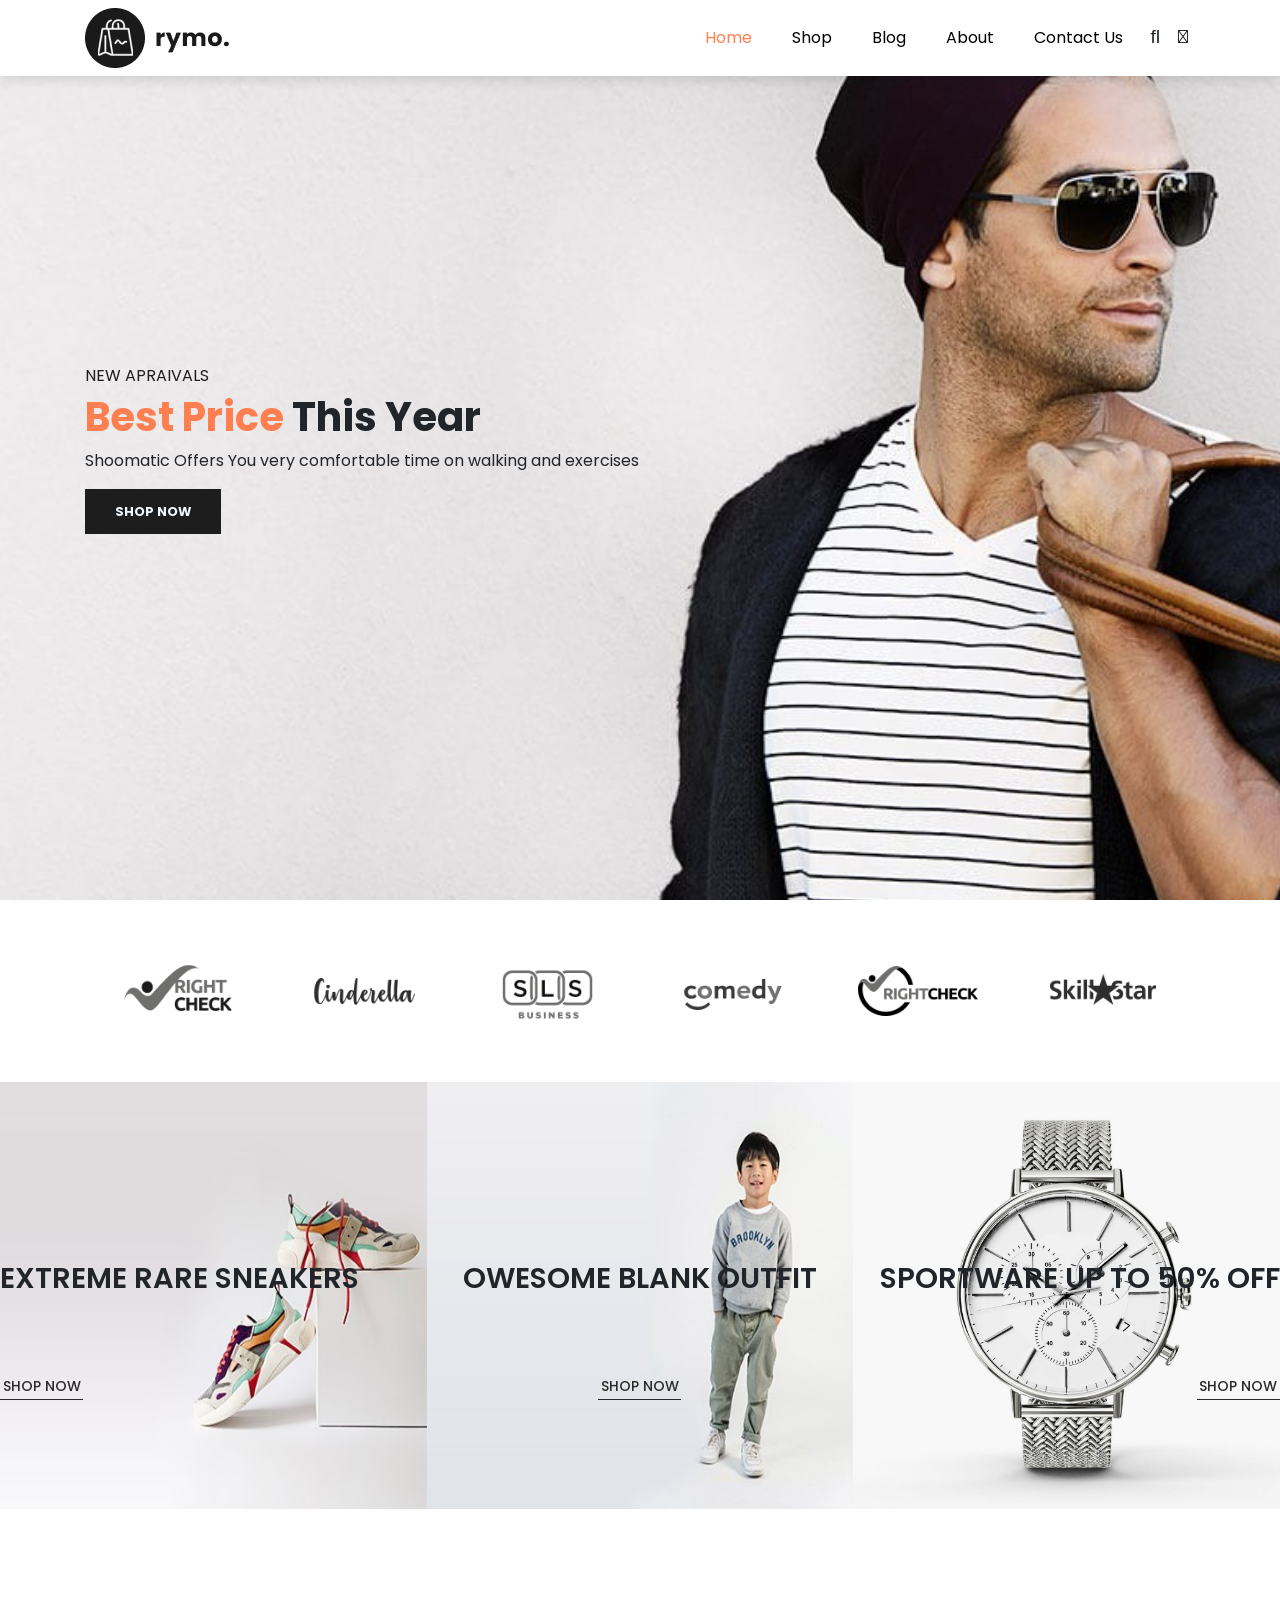
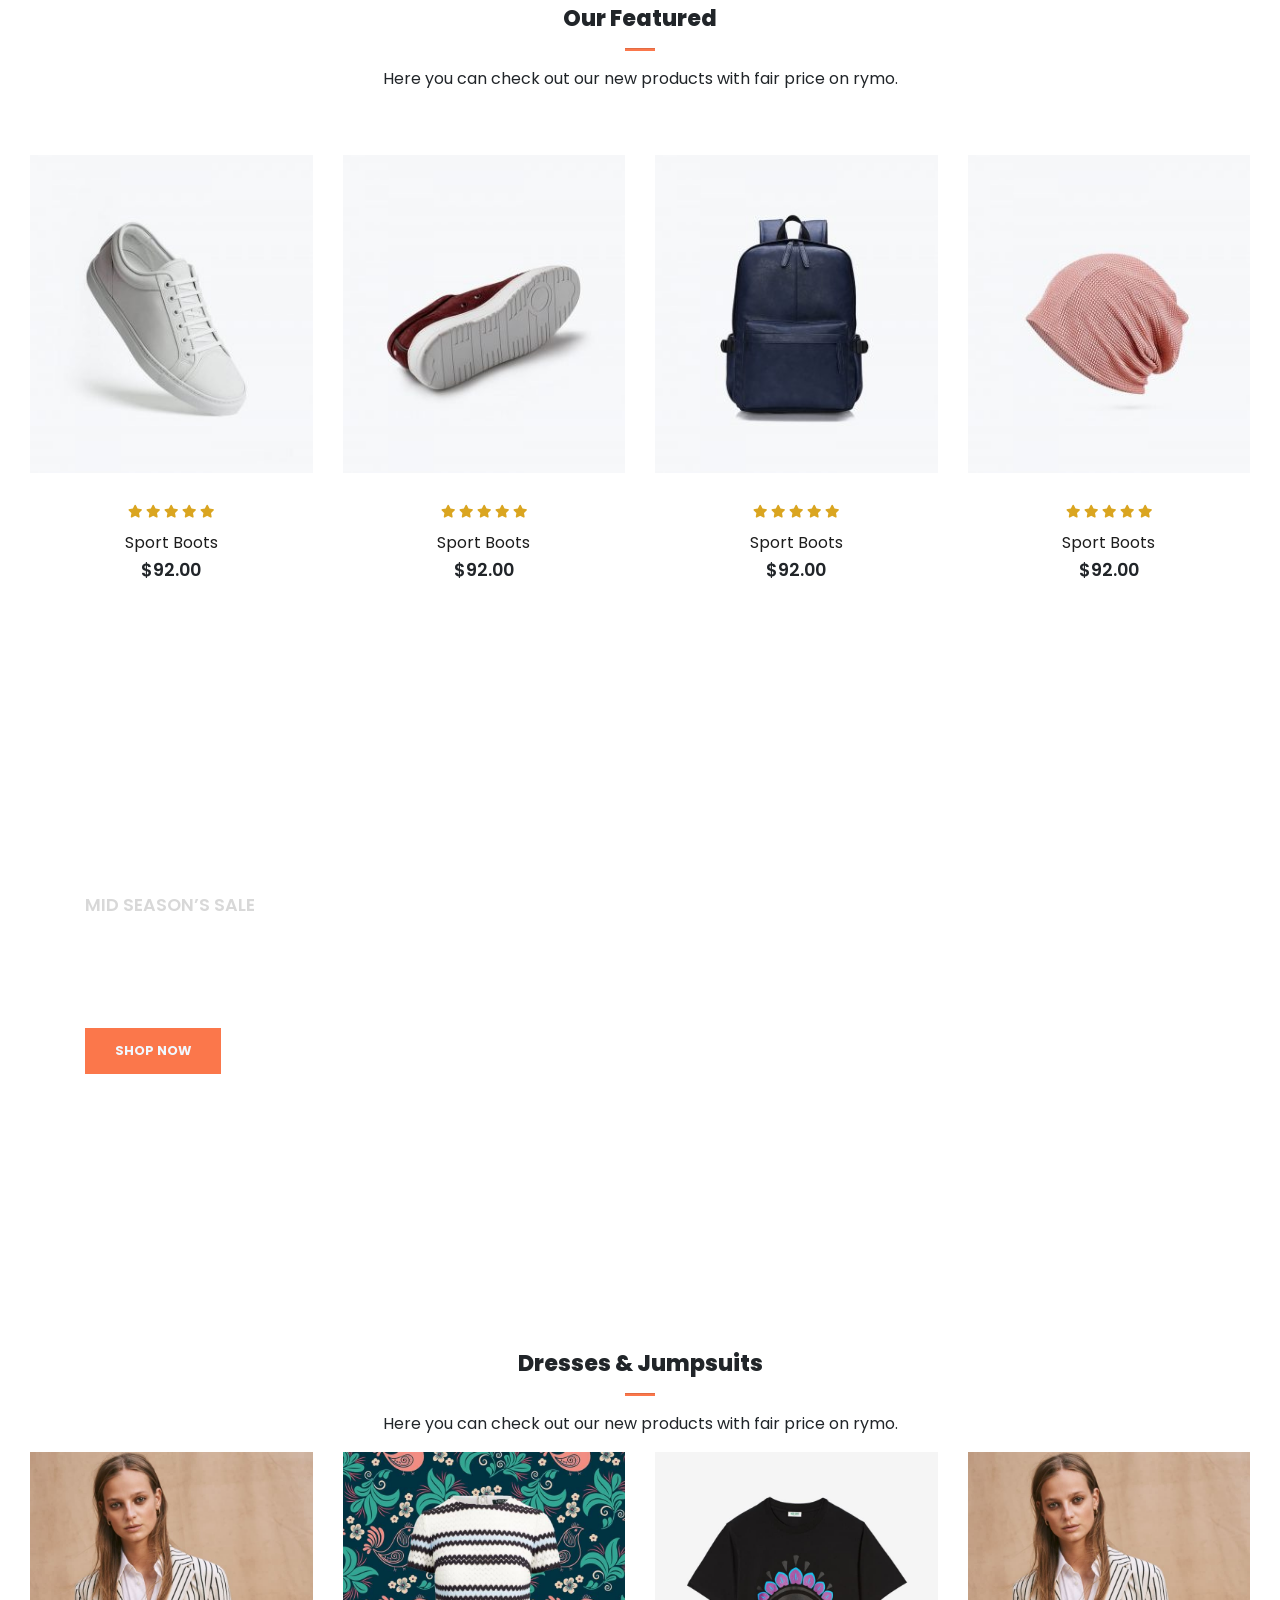
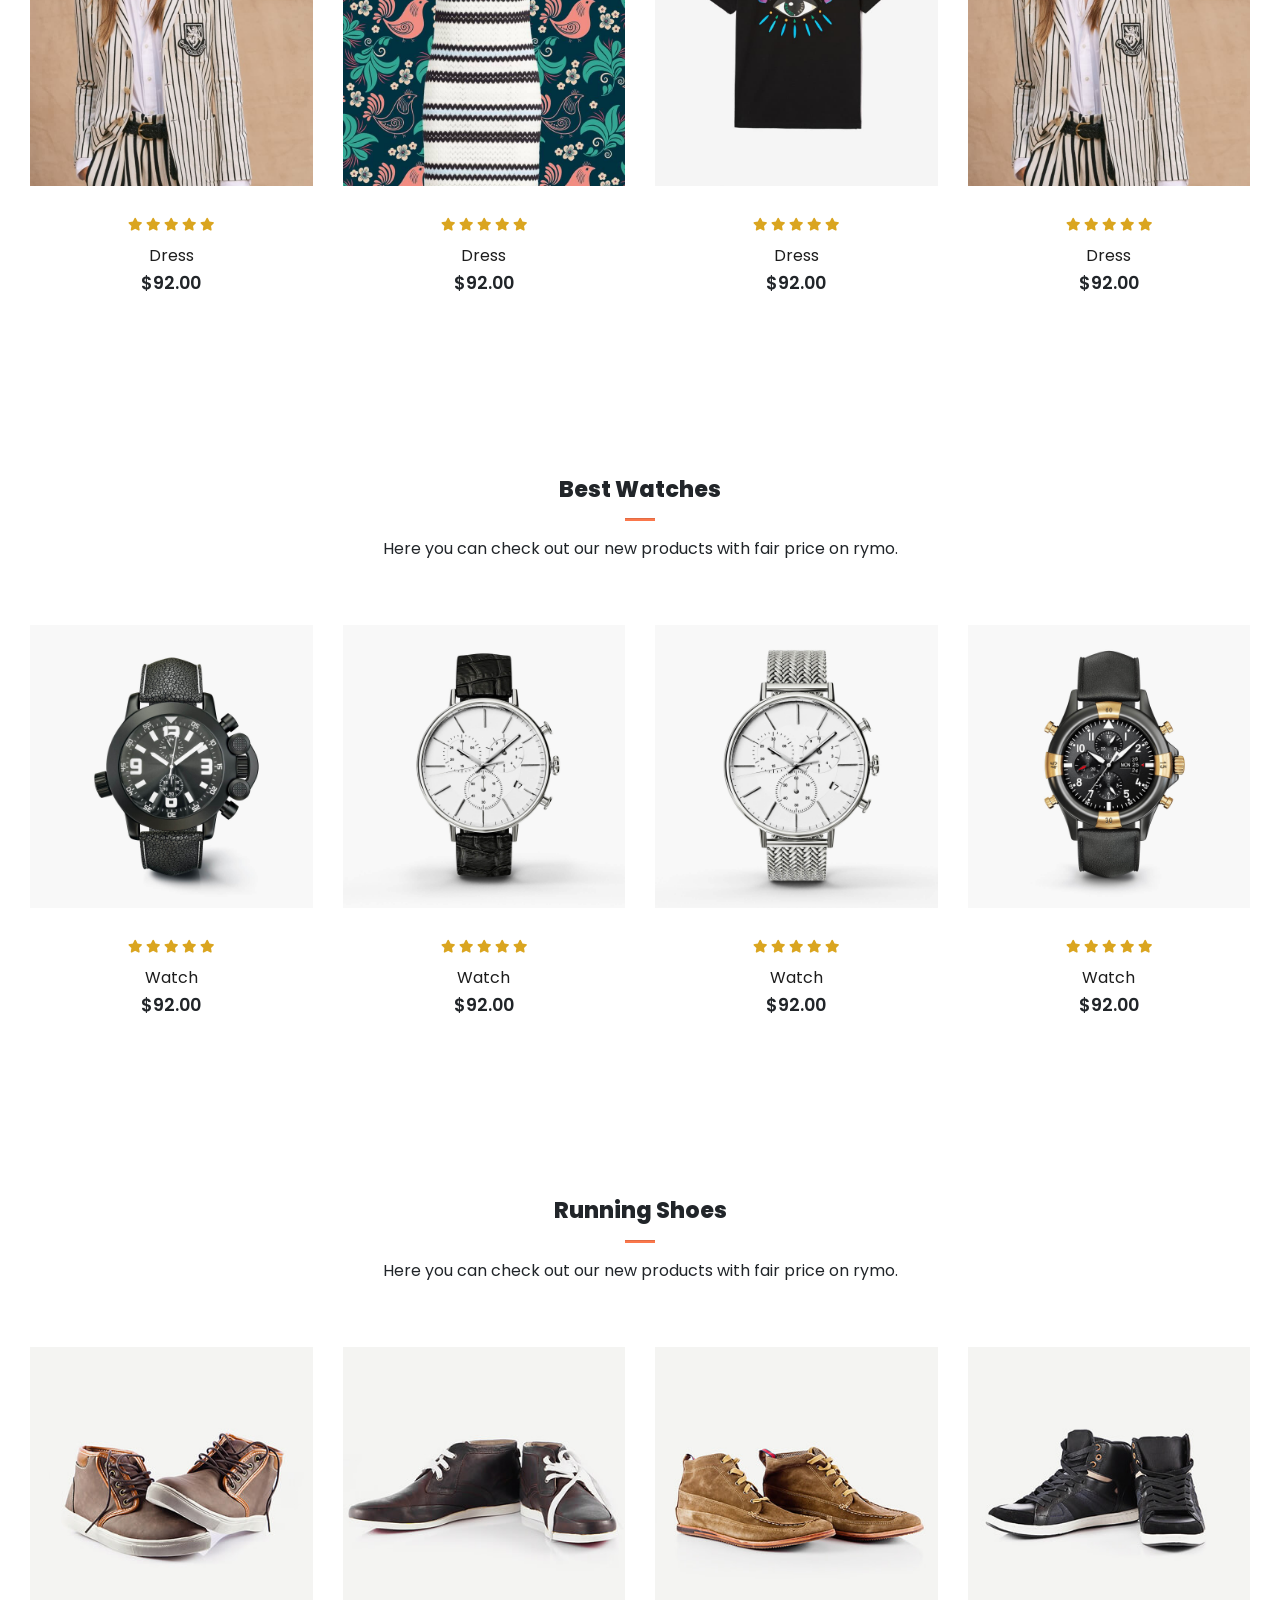
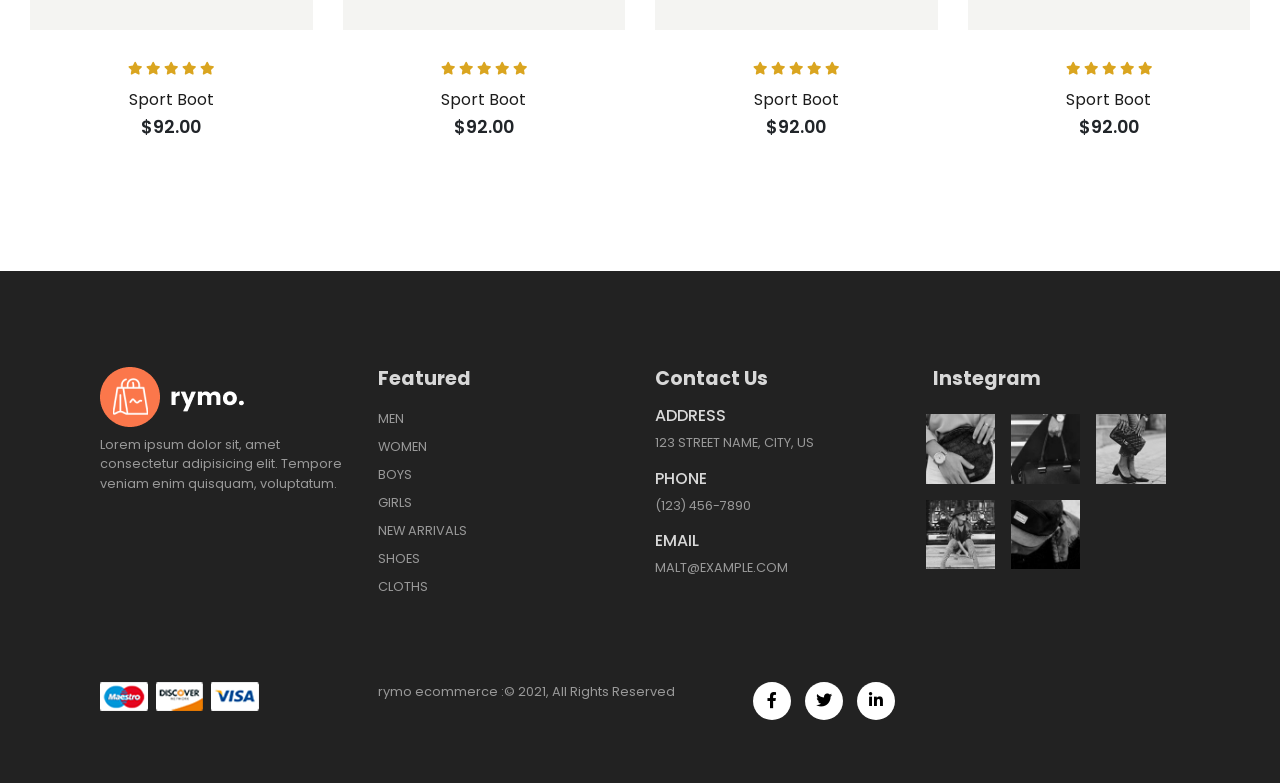
==== index.html @ 2eeb736b "E-commerce is uploaded" ====
<!DOCTYPE html>
<html lang="en">

    <head>
        <meta charset="UTF-8">
        <meta http-equiv="X-UA-Compatible" content="IE=edge">
        <meta name="viewport" content="width=device-width, initial-scale=1.0">
        <title>Tutorial</title>

        <link rel="stylesheet" href="https://stackpath.bootstrapcdn.com/bootstrap/4.1.3/css/bootstrap.min.css"
            integrity="sha384-MCw98/SFnGE8fJT3GXwEOngsV7Zt27NXFoaoApmYm81iuXoPkFOJwJ8ERdknLPMO" crossorigin="anonymous">

        <link rel="stylesheet" href="https://pro.fontawesome.com/releases/v5.10.0/css/all.css" />

        <link rel="stylesheet" href="style.css">
    </head>

    <body>

        <!--NAVIGATION-->
        <nav class="navbar navbar-expand-lg navbar-light bg-white fixed-top">
            <div class="container">
                <img src="img/logo1.png" alt="">
                <button class="navbar-toggler" type="button" data-bs-toggle="collapse" data-bs-target="#navbarSupportedContent" aria-controls="navbarSupportedContent" aria-expanded="false" aria-label="Toggle navigation">
                    <span><i id="bar" class="fas fa-bars"></i></span>
                </button>
                <div class="collapse navbar-collapse" id="navbarSupportedContent">
                    <ul class="navbar-nav ml-auto mb-2 mb-lg-0">
                        <li class="nav-item">
                            <a class="nav-link active" href="index.html">Home <span class="sr-only">(current)</span></a>
                        </li>
                        <li class="nav-item">
                            <a class="nav-link" href="shop.html">Shop</a>
                        </li>
                        <li class="nav-item">
                            <a class="nav-link" href="blog.html">Blog</a>
                        </li>
                        <li class="nav-item">
                            <a class="nav-link" href="#">About</a>
                        </li>
                        <li class="nav-item">
                            <a class="nav-link" href="#">Contact Us</a>
                        </li>
                        <li class="nav-item" onclick="window.location.href='cart.html'" >
                            <i class="fal fa-search" ></i>
                            <i class="fal fa-shopping-bag"></i>
                        </li>
                    </ul>
                </div>
            </div>
        </nav>
        <section id="home">
            <div class="container">
                <h5>NEW APRAIVALS</h5>
                <h1><span>Best Price</span> This Year</h1>
                <p>Shoomatic Offers You very comfortable time on walking and exercises</p>
                <button>shop now</button>
            </div>
        </section>
        <section id="brand" class="container">
            <div class="row m-0 py-5">
                <img class="img-fluid col-lg-2 col-md-4 col-6" src="img/brand/1.png" alt="brand1">
                <img class="img-fluid col-lg-2 col-md-4 col-6" src="img/brand/2.png" alt="brand1">
                <img class="img-fluid col-lg-2 col-md-4 col-6" src="img/brand/3.png" alt="brand1">
                <img class="img-fluid col-lg-2 col-md-4 col-6" src="img/brand/4.png" alt="brand1">
                <img class="img-fluid col-lg-2 col-md-4 col-6" src="img/brand/5.png" alt="brand1">
                <img class="img-fluid col-lg-2 col-md-4 col-6" src="img/brand/6.png" alt="brand1">
            </div>
        </section>
        <section id="news">
            <div class="row m-0 p-0">
                <div class="one col-lg-4 col-md-12 col-12 p-0">
                    <img class="img-fluid" src="img/new/1.jpg" alt="new">
                    <div class="details">
                        <h2 class="text-uppercase">extreme rare sneakers</h2>
                        <button>shop now</button>
                    </div>
                </div>
                <div class="one col-lg-4 col-md-12 col-12 p-0">
                    <img class="img-fluid" src="img/new/2.jpg" alt="new">
                    <div class="details">
                        <h2 class="text-uppercase">owesome blank outfit</h2>
                        <button>shop now</button>
                    </div>
                </div>
                <div class="one col-lg-4 col-md-12 col-12 p-0">
                    <img class="img-fluid" src="img/new/3.jpg" alt="new">
                    <div class="details">
                        <h2 class="text-uppercase">sportware up to 50% off</h2>
                        <button>shop now</button>
                    </div>
                </div>
            </div>
        </section>
        <section id="features" class="my-5">
            <div class="container py-5 text-center">
                <h3>Our Featured</h3>
                <hr class="mx-auto">
                <p>Here you can check out our new products with fair price on rymo.</p>
            </div>
            <div class="container-fluid row mx-auto">
                <div class="product text-center col-lg-3 col-md-4 col-12">
                    <img class="img-fluid mb-3" src="img/featured/1.jpg" alt="featured">
                    <div class="star">
                        <i class="fas fa-star"></i>
                        <i class="fas fa-star"></i>
                        <i class="fas fa-star"></i>
                        <i class="fas fa-star"></i>
                        <i class="fas fa-star"></i>
                    </div>
                    <h5 class="p-name">Sport Boots</h5>
                    <h4 class="p-name">$92.00</h4>
                    <button class="buy-btn">Buy Now</button>
                </div>
                <div class="product text-center col-lg-3 col-md-4 col-12">
                    <img class="img-fluid mb-3" src="img/featured/2.jpg" alt="featured">
                    <div class="star">
                        <i class="fas fa-star"></i>
                        <i class="fas fa-star"></i>
                        <i class="fas fa-star"></i>
                        <i class="fas fa-star"></i>
                        <i class="fas fa-star"></i>
                    </div>
                    <h5 class="p-name">Sport Boots</h5>
                    <h4 class="p-name">$92.00</h4>
                    <button class="buy-btn">Buy Now</button>
                </div>
                <div class="product text-center col-lg-3 col-md-4 col-12">
                    <img class="img-fluid mb-3" src="img/featured/3.jpg" alt="featured">
                    <div class="star">
                        <i class="fas fa-star"></i>
                        <i class="fas fa-star"></i>
                        <i class="fas fa-star"></i>
                        <i class="fas fa-star"></i>
                        <i class="fas fa-star"></i>
                    </div>
                    <h5 class="p-name">Sport Boots</h5>
                    <h4 class="p-name">$92.00</h4>
                    <button class="buy-btn">Buy Now</button>
                </div>
                <div class="product text-center col-lg-3 col-md-4 col-12">
                    <img class="img-fluid mb-3" src="img/featured/4.jpg" alt="featured">
                    <div class="star">
                        <i class="fas fa-star"></i>
                        <i class="fas fa-star"></i>
                        <i class="fas fa-star"></i>
                        <i class="fas fa-star"></i>
                        <i class="fas fa-star"></i>
                    </div>
                    <h5 class="p-name">Sport Boots</h5>
                    <h4 class="p-name">$92.00</h4>
                    <button class="buy-btn">Buy Now</button>
                </div>
            </div>
        </section>
        <section id="banner" class="my-5">
            <div class="container">
                <h4>MID SEASON’S SALE</h4>
                <h1>Autumn Collection <br>Up To 20% OFF</h1>
                <button class="text-uppercase">Shop Now</button>
            </div>
        </section>
        <section id="clothes" class="my-5 pt-5">
            <div class="container text-center">
                <h3>Dresses & Jumpsuits</h3>
                <hr class="mx-auto">
                <p>Here you can check out our new products with fair price on rymo.</p>
            </div>
            <div class="container-fluid row mx-auto">
                <div class="product text-center col-lg-3 col-md-4 col-12">
                    <img class="img-fluid mb-3" src="img/clothes/1.jpg" alt="featured">
                    <div class="star">
                        <i class="fas fa-star"></i>
                        <i class="fas fa-star"></i>
                        <i class="fas fa-star"></i>
                        <i class="fas fa-star"></i>
                        <i class="fas fa-star"></i>
                    </div>
                    <h5 class="p-name">Dress</h5>
                    <h4 class="p-name">$92.00</h4>
                    <button class="buy-btn">Buy Now</button>
                </div>
                <div class="product text-center col-lg-3 col-md-4 col-12">
                    <img class="img-fluid mb-3" src="img/clothes/2.jpg" alt="featured">
                    <div class="star">
                        <i class="fas fa-star"></i>
                        <i class="fas fa-star"></i>
                        <i class="fas fa-star"></i>
                        <i class="fas fa-star"></i>
                        <i class="fas fa-star"></i>
                    </div>
                    <h5 class="p-name">Dress</h5>
                    <h4 class="p-name">$92.00</h4>
                    <button class="buy-btn">Buy Now</button>
                </div>
                <div class="product text-center col-lg-3 col-md-4 col-12">
                    <img class="img-fluid mb-3" src="img/clothes/3.jpg" alt="featured">
                    <div class="star">
                        <i class="fas fa-star"></i>
                        <i class="fas fa-star"></i>
                        <i class="fas fa-star"></i>
                        <i class="fas fa-star"></i>
                        <i class="fas fa-star"></i>
                    </div>
                    <h5 class="p-name">Dress</h5>
                    <h4 class="p-name">$92.00</h4>
                    <button class="buy-btn">Buy Now</button>
                </div>
                <div class="product text-center col-lg-3 col-md-4 col-12">
                    <img class="img-fluid mb-3" src="img/clothes/1.jpg" alt="featured">
                    <div class="star">
                        <i class="fas fa-star"></i>
                        <i class="fas fa-star"></i>
                        <i class="fas fa-star"></i>
                        <i class="fas fa-star"></i>
                        <i class="fas fa-star"></i>
                    </div>
                    <h5 class="p-name">Dress</h5>
                    <h4 class="p-name">$92.00</h4>
                    <button class="buy-btn">Buy Now</button>
                </div>
            </div>
        </section>
        <section id="watches" class="my-5">
            <div class="container py-5 text-center">
                <h3>Best Watches</h3>
                <hr class="mx-auto">
                <p>Here you can check out our new products with fair price on rymo.</p>
            </div>
            <div class="container-fluid row mx-auto">
                <div class="product text-center col-lg-3 col-md-4 col-12">
                    <img class="img-fluid mb-3" src="img/watches/1.jpg" alt="featured">
                    <div class="star">
                        <i class="fas fa-star"></i>
                        <i class="fas fa-star"></i>
                        <i class="fas fa-star"></i>
                        <i class="fas fa-star"></i>
                        <i class="fas fa-star"></i>
                    </div>
                    <h5 class="p-name">Watch</h5>
                    <h4 class="p-name">$92.00</h4>
                    <button class="buy-btn">Buy Now</button>
                </div>
                <div class="product text-center col-lg-3 col-md-4 col-12">
                    <img class="img-fluid mb-3" src="img/watches/2.jpg" alt="featured">
                    <div class="star">
                        <i class="fas fa-star"></i>
                        <i class="fas fa-star"></i>
                        <i class="fas fa-star"></i>
                        <i class="fas fa-star"></i>
                        <i class="fas fa-star"></i>
                    </div>
                    <h5 class="p-name">Watch</h5>
                    <h4 class="p-name">$92.00</h4>
                    <button class="buy-btn">Buy Now</button>
                </div>
                <div class="product text-center col-lg-3 col-md-4 col-12">
                    <img class="img-fluid mb-3" src="img/watches/3.jpg" alt="featured">
                    <div class="star">
                        <i class="fas fa-star"></i>
                        <i class="fas fa-star"></i>
                        <i class="fas fa-star"></i>
                        <i class="fas fa-star"></i>
                        <i class="fas fa-star"></i>
                    </div>
                    <h5 class="p-name">Watch</h5>
                    <h4 class="p-name">$92.00</h4>
                    <button class="buy-btn">Buy Now</button>
                </div>
                <div class="product text-center col-lg-3 col-md-4 col-12">
                    <img class="img-fluid mb-3" src="img/watches/4.jpg" alt="featured">
                    <div class="star">
                        <i class="fas fa-star"></i>
                        <i class="fas fa-star"></i>
                        <i class="fas fa-star"></i>
                        <i class="fas fa-star"></i>
                        <i class="fas fa-star"></i>
                    </div>
                    <h5 class="p-name">Watch</h5>
                    <h4 class="p-name">$92.00</h4>
                    <button class="buy-btn">Buy Now</button>
                </div>
            </div>
        </section>
        <section id="shoes" class="my-5">
            <div class="container py-5 text-center">
                <h3>Running Shoes</h3>
                <hr class="mx-auto">
                <p>Here you can check out our new products with fair price on rymo.</p>
            </div>
            <div class="container-fluid row mx-auto">
                <div class="product text-center col-lg-3 col-md-4 col-12">
                    <img class="img-fluid mb-3" src="img/shoes/5.jpg" alt="featured">
                    <div class="star">
                        <i class="fas fa-star"></i>
                        <i class="fas fa-star"></i>
                        <i class="fas fa-star"></i>
                        <i class="fas fa-star"></i>
                        <i class="fas fa-star"></i>
                    </div>
                    <h5 class="p-name">Sport Boot</h5>
                    <h4 class="p-name">$92.00</h4>
                    <button class="buy-btn">Buy Now</button>
                </div>
                <div class="product text-center col-lg-3 col-md-4 col-12">
                    <img class="img-fluid mb-3" src="img/shoes/6.jpg" alt="featured">
                    <div class="star">
                        <i class="fas fa-star"></i>
                        <i class="fas fa-star"></i>
                        <i class="fas fa-star"></i>
                        <i class="fas fa-star"></i>
                        <i class="fas fa-star"></i>
                    </div>
                    <h5 class="p-name">Sport Boot</h5>
                    <h4 class="p-name">$92.00</h4>
                    <button class="buy-btn">Buy Now</button>
                </div>
                <div class="product text-center col-lg-3 col-md-4 col-12">
                    <img class="img-fluid mb-3" src="img/shoes/7.jpg" alt="featured">
                    <div class="star">
                        <i class="fas fa-star"></i>
                        <i class="fas fa-star"></i>
                        <i class="fas fa-star"></i>
                        <i class="fas fa-star"></i>
                        <i class="fas fa-star"></i>
                    </div>
                    <h5 class="p-name">Sport Boot</h5>
                    <h4 class="p-name">$92.00</h4>
                    <button class="buy-btn">Buy Now</button>
                </div>
                <div class="product text-center col-lg-3 col-md-4 col-12">
                    <img class="img-fluid mb-3" src="img/shoes/8.jpg" alt="featured">
                    <div class="star">
                        <i class="fas fa-star"></i>
                        <i class="fas fa-star"></i>
                        <i class="fas fa-star"></i>
                        <i class="fas fa-star"></i>
                        <i class="fas fa-star"></i>
                    </div>
                    <h5 class="p-name">Sport Boot</h5>
                    <h4 class="p-name">$92.00</h4>
                    <button class="buy-btn">Buy Now</button>
                </div>
            </div>
        </section>
        <footer class="mt-5 py-5">
            <div class="row container mx-auto mt-5">
                <div class="footer-one col-lg-3 col-md-6 col-12">
                    <img src="img/logo2.png" alt="logo">
                    <p class="pt-2">Lorem ipsum dolor sit, amet consectetur adipisicing elit. Tempore veniam enim quisquam, voluptatum.</p>
                </div>
                <div class="footer-one col-lg-3 col-md-6 col-12 mb-3">
                    <h5 class="pb-2">Featured</h5>
                    <ul class="list-unstyled text-uppercase">
                        <li><a href="">men</a></li>
                        <li><a href="">women</a></li>
                        <li><a href="">boys</a></li>
                        <li><a href="">girls</a></li>
                        <li><a href="">new arrivals</a></li>
                        <li><a href="">shoes</a></li>
                        <li><a href="">cloths</a></li>
                    </ul>
                </div>
                <div class="footer-one col-lg-3 col-md-6 col-12 mb-3">
                    <h5 class="pb-2">Contact Us</h5>
                    <div>
                        <h6 class="text-uppercase">address</h6>
                        <p>123 STREET NAME, CITY, US</p>
                    </div>
                    <div>
                        <h6 class="text-uppercase">phone</h6>
                        <p>(123) 456-7890</p>
                    </div>
                    <div>
                        <h6 class="text-uppercase">email</h6>
                        <p>MALT@EXAMPLE.COM</p>
                    </div>
                </div>
                <div class="footer-one col-lg-3 col-md-6 col-12">
                    <h5 class="pb-2">Instegram</h5>
                    <div class="row">
                        <img class="img-fluid w-25 h-100 m-2" src="img/insta/1.jpg" alt="">
                        <img class="img-fluid w-25 h-100 m-2" src="img/insta/2.jpg" alt="">
                        <img class="img-fluid w-25 h-100 m-2" src="img/insta/3.jpg" alt="">
                        <img class="img-fluid w-25 h-100 m-2" src="img/insta/4.jpg" alt="">
                        <img class="img-fluid w-25 h-100 m-2" src="img/insta/5.jpg" alt="">
                    </div>
                </div>
            </div>
            <div class="copyright mt-5">
                <div class="row container mx-auto">
                    <div class="col-lg-3 col-md-6 col-12 mb-4">
                        <img src="img/payment.png" alt="">
                    </div>
                    <div class="col-lg-4 col-md-6 col-12 text-nowrap mb-2">
                        <p>rymo ecommerce :&copy; 2021, All Rights Reserved</p>
                    </div>
                    <div class="col-lg-4 col-md-6 col-12">
                        <a href="#"><i class="fab fa-facebook-f"></i></a>
                        <a href="#"><i class="fab fa-twitter"></i></a>
                        <a href="#"><i class="fab fa-linkedin-in"></i></a>
                    </div>
                </div>
            </div>
        </footer>
        <script src="https://cdn.jsdelivr.net/npm/@popperjs/core@2.9.1/dist/umd/popper.min.js"
            integrity="sha384-SR1sx49pcuLnqZUnnPwx6FCym0wLsk5JZuNx2bPPENzswTNFaQU1RDvt3wT4gWFG"
            crossorigin="anonymous"></script>
        <script src="https://cdn.jsdelivr.net/npm/bootstrap@5.0.0-beta3/dist/js/bootstrap.min.js"
            integrity="sha384-j0CNLUeiqtyaRmlzUHCPZ+Gy5fQu0dQ6eZ/xAww941Ai1SxSY+0EQqNXNE6DZiVc"
            crossorigin="anonymous"></script>
    </body>

</html>
---- style.css ----
@import url("https://fonts.googleapis.com/css2?family=Poppins:wght@100;200;300;400;500;600;700;800;900&display=swap");
* {
  margin: 0;
  padding: 0;
  box-sizing: border-box;
}

body {
  font-family: "Poppins", sans-serif;
}

h1 {
  font-size: 2.5rem;
  font-weight: 700;
}

h2 {
  font-size: 1.8rem;
  font-weight: 600;
}

h3 {
  font-size: 1.4rem;
  font-weight: 800;
}

h4 {
  font-size: 1.1rem;
  font-weight: 600;
}

h5 {
  font-size: 1rem;
  font-weight: 400;
  color: #1d1d1d;
}

h6 {
  color: #d8d8d8;
}
button{
  font-size: 0.8rem;
  font-weight: 700;
  outline: none;
  border: none;
  background-color: #1d1d1d;
  color: aliceblue;
  padding: 13px 30px;
  text-transform: uppercase;
  transition: 0.3s ease;
  cursor: pointer;
}
button:hover{
  background-color: #3a3833;
}
button:focus{
  outline: none;
  border: none;
}
hr {
  width: 30px;
  height: 2px;
  background-color: #fb774b;
}
.navbar{
  font-size: 16px;
  top: 0;
  left: 0;
  box-shadow: 0 5px 10px rgba(0, 0, 0, 0.1);
}
.navbar-light .navbar-nav .nav-link{
  padding: 0 20px;
  color: black;
  transition: 0.3s;
}
.navbar-light .navbar-nav .nav-link.active,
.navbar-light .navbar-nav .nav-link:hover,
.nav-item i:hover{
  color: coral;
}
.nav-item i{
  font-size: 1.2rem;
  padding: 0 7px;
  cursor: pointer;
  font-weight: 500;
  transition: 0.3s;
}
.navbar-light .navbar-toggler{
  padding: 7px;
  font-size: 1.6rem;
  font-weight: 500;
  transition: 0.3s ease;
  cursor: pointer;
  color: black;
  border: none;
  outline: none;
}
body > nav > div > button:hover,
body > nav > div > button:focus{
  background-color: coral;
}
#bar:hover,
#bar.active{
  color: #fff;
}
@media only screen and (max-width:991px) {
  #navbarSupportedContent > ul{
    align-items: flex-end;
    justify-content: flex-end;
    text-align: right;
    margin: 1rem;
  }
  #navbarSupportedContent > ul > li:nth-child(n) > a{
    padding: 10px 0;
  }
}
#home{
  background-image: url(img/back.jpg);
  width: 100%;
  height: 100vh;
  background-size: cover;
  background-position: top 60px center;
  display: flex;
  flex-direction: column;
  align-items: flex-start;
  justify-content: center;
}
#home span{
  color: coral;
}
#news .one{
  position: relative;
}
#news .one img{
  width: 100%;
  background-position: center center;
  background-size: cover;
  height: 100%;
}
#news .one .details{
  position: absolute;
  top: 0;
  left: 0;
  width: 100%;
  height: 100%;
  transition: 0.3s ease;
  display: flex;
  flex-direction: column;
  align-items: flex-start;
  justify-content: center;
  text-align: start;
}
#news .one:nth-child(2) .details{
  text-align: center;
  align-items: center;
}
#news .one:nth-child(3) .details{
  align-items: end;
}
#news .one:hover .details{
  background-color: rgba(245, 178, 178, 0.7);
}
#news .one .details button{
  background: none;
  color: #2a2a2a;
  font-size: 14px;
  font-weight: 500;
  transform: translateY(70px);
  transition: 0.3s ease;
  padding: 2.5px;
  border-bottom: 1px solid #2a2a2a;
  text-transform: uppercase;
}
#news .one .details button:hover{
  border-bottom: 1px solid #fff;
  color: #fff;
}
.product{
  margin-bottom: 2rem;
  cursor: pointer;
}
.product img{
  transition: 0.3s all;
}
.product:hover img{
  opacity: 0.7;
}
.product .buy-btn{
  opacity: 0;
  transform: translateY(20px);
  background-color: #fb774b;
  transition: 0.3s all;
}
.product:hover .buy-btn{
  opacity: 1;
  transform: translateY(0);
}
.star{
  padding: 10px 0;
}
.star i{
  color: goldenrod;
  font-size: 0.8rem;
}
#banner{
  background-image: url(img/banner/2.jpg);
  width: 100%;
  height: 60vh;
  background-repeat: no-repeat;
  background-size: cover;
  background-position: top 60px center;
  background-attachment: fixed;
  display: flex;
  flex-direction: column;
  align-items: flex-start;
  justify-content: center;
}
#banner h4{
  color: #d8d8d8;
}
#banner h1{
  color: #fff;
}
#banner button{
  background-color: #fb774b;
}
footer{
  background-color: #222;
}
footer h5{
  color: #d8d8d8;
  font-weight: 700;
  font-size: 1.2rem;
}
footer ul li{
  padding-bottom: 4px;
}
footer ul li a,
footer p{
  font-size: 0.8rem;
  color: #999;
}
footer ul li a:hover{
  color: #d8d8d8;
}
footer .copyright a{
  color: #000;
  width: 38px;
  height: 38px;
  background-color: #fff;
  display: inline-block;
  text-align: center;
  line-height: 38px;
  border-radius: 50%;
  transition: 0.3s ease;
  margin: 0 5px;
}
footer .copyright a:hover{
  background-color: #fb774b;
  color: #fff;
}
/* blog page*/
#blog-container .post .post-img{
  overflow: hidden;
  cursor: pointer;
}
#blog-container .post img{
  transition: 0.3s;
}
#blog-container .post:hover img{
  transform: scale(1.3) rotate(-10deg);
  opacity: 0.8;
}
#blog-container .post:hover h3{
  cursor: pointer;
  color: #fb774b;
}
#cart-container{
  overflow-x: auto;
}
#cart-container table{
  border-collapse: collapse;
  table-layout: fixed;
  white-space: nowrap;
}
#cart-container table thead{
  font-weight: 700;
}
#cart-container table thead td{
  padding: 6px 0;
  background-color: #fb774b;
  color: #fff;
  border: none;
}
#cart-container table td{
  border: 1px solid #b6b3b3;
  text-align: center;
}
#cart-container table td:nth-child(1){
  width: 100px;
}
#cart-container table td:nth-child(2),
#cart-container table td:nth-child(3){
  width: 200px;
}
#cart-container table td:nth-child(4),
#cart-container table td:nth-child(5),
#cart-container table td:nth-child(6){
  width: 170px;
}
#cart-container table tbody img{
  width: 100px;
  height: 80px;
  object-fit: cover;
}
#cart-container table tbody i{
  color: #8d8c89;
}
#cart-bottom .coupon > div,
#cart-bottom .total > div{
  border: 1px solid #b6b3b3;
}
#cart-bottom .coupon h5,
#cart-bottom .total h5{
  padding: 6px 12px;
  background-color: #fb774b;
  color: #fff;
  border: none;
  font-weight: 700;
}
#cart-bottom .coupon input{
  height: 44px;
}
#cart-bottom .coupon p,
#cart-bottom .coupon input{
  padding: 0 12px;
}
#cart-bottom .coupon input,
#cart-bottom .total button{
  margin: 0 0 20px 12px;
}
#cart-bottom .total div > div{
  padding: 0 12px;
}
#cart-bottom .total h6{
  color: #2a2a2a;
}
.second-hr{
  background-color: #b8b7b3;
  height: 1px;
}
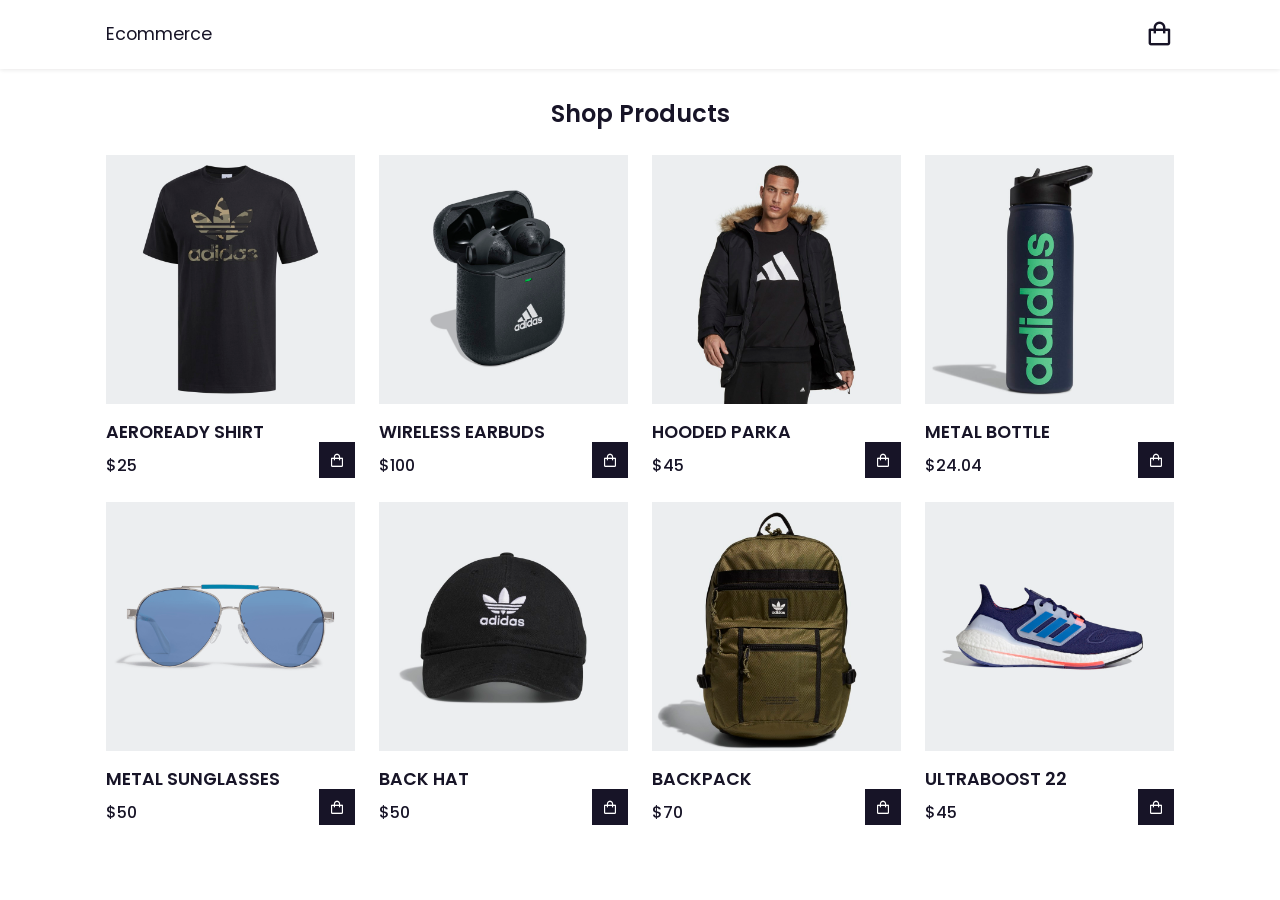
==== commit d7ca84b6: "d" ====
--- a/index.html
+++ b/index.html
@@ -1,414 +1,89 @@
 <!DOCTYPE html>
 <html lang="en">
-
-    <head>
-        <meta charset="UTF-8">
-        <meta http-equiv="X-UA-Compatible" content="IE=edge">
-        <meta name="viewport" content="width=device-width, initial-scale=1.0">
-        <title>Tutorial</title>
-
-        <link rel="stylesheet" href="https://stackpath.bootstrapcdn.com/bootstrap/4.1.3/css/bootstrap.min.css"
-            integrity="sha384-MCw98/SFnGE8fJT3GXwEOngsV7Zt27NXFoaoApmYm81iuXoPkFOJwJ8ERdknLPMO" crossorigin="anonymous">
-
-        <link rel="stylesheet" href="https://pro.fontawesome.com/releases/v5.10.0/css/all.css" />
-
-        <link rel="stylesheet" href="style.css">
-    </head>
-
-    <body>
-
-        <!--NAVIGATION-->
-        <nav class="navbar navbar-expand-lg navbar-light bg-white fixed-top">
-            <div class="container">
-                <img src="img/logo1.png" alt="">
-                <button class="navbar-toggler" type="button" data-bs-toggle="collapse" data-bs-target="#navbarSupportedContent" aria-controls="navbarSupportedContent" aria-expanded="false" aria-label="Toggle navigation">
-                    <span><i id="bar" class="fas fa-bars"></i></span>
-                </button>
-                <div class="collapse navbar-collapse" id="navbarSupportedContent">
-                    <ul class="navbar-nav ml-auto mb-2 mb-lg-0">
-                        <li class="nav-item">
-                            <a class="nav-link active" href="index.html">Home <span class="sr-only">(current)</span></a>
-                        </li>
-                        <li class="nav-item">
-                            <a class="nav-link" href="shop.html">Shop</a>
-                        </li>
-                        <li class="nav-item">
-                            <a class="nav-link" href="blog.html">Blog</a>
-                        </li>
-                        <li class="nav-item">
-                            <a class="nav-link" href="#">About</a>
-                        </li>
-                        <li class="nav-item">
-                            <a class="nav-link" href="#">Contact Us</a>
-                        </li>
-                        <li class="nav-item" onclick="window.location.href='cart.html'" >
-                            <i class="fal fa-search" ></i>
-                            <i class="fal fa-shopping-bag"></i>
-                        </li>
-                    </ul>
+<head>
+    <meta charset="UTF-8">
+    <meta http-equiv="X-UA-Compatible" content="IE=edge">
+    <meta name="viewport" content="width=device-width, initial-scale=1.0">
+    <title>Ecommerce website - shopping cart</title>
+    <link rel="preconnect" href="https://fonts.googleapis.com">
+    <link rel="preconnect" href="https://fonts.gstatic.com" crossorigin>
+    <link href="https://fonts.googleapis.com/css2?family=Poppins:wght@400;500;600;700&display=swap" rel="stylesheet">
+    <link href='https://unpkg.com/boxicons@2.1.4/css/boxicons.min.css' rel='stylesheet'>
+    <link rel="stylesheet" href="main.css">
+</head>
+<body>
+    <!--Header-->
+    <header>
+        <div class="nav container">
+            <a href="#" class="logo">Ecommerce</a>
+            <i class="bx bx-shopping-bag" id="cart-icon"></i>
+            <div class="cart">
+                <h2 class="cart-title">Your Cart</h2>
+                <div class="cart-content">
                 </div>
+                <div class="total">
+                    <div class="total-title">Total</div>
+                    <div class="total-price">$0</div>
+                </div>
+                <button type="button" class="buy-btn">Buy Now</button>
+                <i class='bx bx-x' id="close-cart"></i>
             </div>
-        </nav>
-        <section id="home">
-            <div class="container">
-                <h5>NEW APRAIVALS</h5>
-                <h1><span>Best Price</span> This Year</h1>
-                <p>Shoomatic Offers You very comfortable time on walking and exercises</p>
-                <button>shop now</button>
+        </div>
+    </header>
+    <!--Shop-->
+    <section class="shop container">
+        <h2 class="section-title">Shop Products</h2>
+        <div class="shop-content">
+            <div class="product-box">
+                <img src="images/product1.jpg" alt="" class="product-img">
+                <h2 class="product-title">AEROREADY SHIRT</h2>
+                <span class="price">$25</span>
+                <i class='bx bx-shopping-bag add-cart'></i>
             </div>
-        </section>
-        <section id="brand" class="container">
-            <div class="row m-0 py-5">
-                <img class="img-fluid col-lg-2 col-md-4 col-6" src="img/brand/1.png" alt="brand1">
-                <img class="img-fluid col-lg-2 col-md-4 col-6" src="img/brand/2.png" alt="brand1">
-                <img class="img-fluid col-lg-2 col-md-4 col-6" src="img/brand/3.png" alt="brand1">
-                <img class="img-fluid col-lg-2 col-md-4 col-6" src="img/brand/4.png" alt="brand1">
-                <img class="img-fluid col-lg-2 col-md-4 col-6" src="img/brand/5.png" alt="brand1">
-                <img class="img-fluid col-lg-2 col-md-4 col-6" src="img/brand/6.png" alt="brand1">
+            <div class="product-box">
+                <img src="images/product2.jpg" alt="" class="product-img">
+                <h2 class="product-title">WIRELESS EARBUDS</h2>
+                <span class="price">$100</span>
+                <i class='bx bx-shopping-bag add-cart'></i>
             </div>
-        </section>
-        <section id="news">
-            <div class="row m-0 p-0">
-                <div class="one col-lg-4 col-md-12 col-12 p-0">
-                    <img class="img-fluid" src="img/new/1.jpg" alt="new">
-                    <div class="details">
-                        <h2 class="text-uppercase">extreme rare sneakers</h2>
-                        <button>shop now</button>
-                    </div>
-                </div>
-                <div class="one col-lg-4 col-md-12 col-12 p-0">
-                    <img class="img-fluid" src="img/new/2.jpg" alt="new">
-                    <div class="details">
-                        <h2 class="text-uppercase">owesome blank outfit</h2>
-                        <button>shop now</button>
-                    </div>
-                </div>
-                <div class="one col-lg-4 col-md-12 col-12 p-0">
-                    <img class="img-fluid" src="img/new/3.jpg" alt="new">
-                    <div class="details">
-                        <h2 class="text-uppercase">sportware up to 50% off</h2>
-                        <button>shop now</button>
-                    </div>
-                </div>
+            <div class="product-box">
+                <img src="images/product3.jpg" alt="" class="product-img">
+                <h2 class="product-title">HOODED PARKA</h2>
+                <span class="price">$45</span>
+                <i class='bx bx-shopping-bag add-cart'></i>
             </div>
-        </section>
-        <section id="features" class="my-5">
-            <div class="container py-5 text-center">
-                <h3>Our Featured</h3>
-                <hr class="mx-auto">
-                <p>Here you can check out our new products with fair price on rymo.</p>
+            <div class="product-box">
+                <img src="images/product4.jpg" alt="" class="product-img">
+                <h2 class="product-title"> METAL BOTTLE</h2>
+                <span class="price">$24.04</span>
+                <i class='bx bx-shopping-bag add-cart'></i>
             </div>
-            <div class="container-fluid row mx-auto">
-                <div class="product text-center col-lg-3 col-md-4 col-12">
-                    <img class="img-fluid mb-3" src="img/featured/1.jpg" alt="featured">
-                    <div class="star">
-                        <i class="fas fa-star"></i>
-                        <i class="fas fa-star"></i>
-                        <i class="fas fa-star"></i>
-                        <i class="fas fa-star"></i>
-                        <i class="fas fa-star"></i>
-                    </div>
-                    <h5 class="p-name">Sport Boots</h5>
-                    <h4 class="p-name">$92.00</h4>
-                    <button class="buy-btn">Buy Now</button>
-                </div>
-                <div class="product text-center col-lg-3 col-md-4 col-12">
-                    <img class="img-fluid mb-3" src="img/featured/2.jpg" alt="featured">
-                    <div class="star">
-                        <i class="fas fa-star"></i>
-                        <i class="fas fa-star"></i>
-                        <i class="fas fa-star"></i>
-                        <i class="fas fa-star"></i>
-                        <i class="fas fa-star"></i>
-                    </div>
-                    <h5 class="p-name">Sport Boots</h5>
-                    <h4 class="p-name">$92.00</h4>
-                    <button class="buy-btn">Buy Now</button>
-                </div>
-                <div class="product text-center col-lg-3 col-md-4 col-12">
-                    <img class="img-fluid mb-3" src="img/featured/3.jpg" alt="featured">
-                    <div class="star">
-                        <i class="fas fa-star"></i>
-                        <i class="fas fa-star"></i>
-                        <i class="fas fa-star"></i>
-                        <i class="fas fa-star"></i>
-                        <i class="fas fa-star"></i>
-                    </div>
-                    <h5 class="p-name">Sport Boots</h5>
-                    <h4 class="p-name">$92.00</h4>
-                    <button class="buy-btn">Buy Now</button>
-                </div>
-                <div class="product text-center col-lg-3 col-md-4 col-12">
-                    <img class="img-fluid mb-3" src="img/featured/4.jpg" alt="featured">
-                    <div class="star">
-                        <i class="fas fa-star"></i>
-                        <i class="fas fa-star"></i>
-                        <i class="fas fa-star"></i>
-                        <i class="fas fa-star"></i>
-                        <i class="fas fa-star"></i>
-                    </div>
-                    <h5 class="p-name">Sport Boots</h5>
-                    <h4 class="p-name">$92.00</h4>
-                    <button class="buy-btn">Buy Now</button>
-                </div>
+            <div class="product-box">
+                <img src="images/product5.jpg" alt="" class="product-img">
+                <h2 class="product-title">METAL SUNGLASSES</h2>
+                <span class="price">$50</span>
+                <i class='bx bx-shopping-bag add-cart'></i>
             </div>
-        </section>
-        <section id="banner" class="my-5">
-            <div class="container">
-                <h4>MID SEASON’S SALE</h4>
-                <h1>Autumn Collection <br>Up To 20% OFF</h1>
-                <button class="text-uppercase">Shop Now</button>
+            <div class="product-box">
+                <img src="images/product6.jpg" alt="" class="product-img">
+                <h2 class="product-title">BACK HAT</h2>
+                <span class="price">$50</span>
+                <i class='bx bx-shopping-bag add-cart'></i>
             </div>
-        </section>
-        <section id="clothes" class="my-5 pt-5">
-            <div class="container text-center">
-                <h3>Dresses & Jumpsuits</h3>
-                <hr class="mx-auto">
-                <p>Here you can check out our new products with fair price on rymo.</p>
+            <div class="product-box">
+                <img src="images/product7.jpg" alt="" class="product-img">
+                <h2 class="product-title">BACKPACK</h2>
+                <span class="price">$70</span>
+                <i class='bx bx-shopping-bag add-cart'></i>
             </div>
-            <div class="container-fluid row mx-auto">
-                <div class="product text-center col-lg-3 col-md-4 col-12">
-                    <img class="img-fluid mb-3" src="img/clothes/1.jpg" alt="featured">
-                    <div class="star">
-                        <i class="fas fa-star"></i>
-                        <i class="fas fa-star"></i>
-                        <i class="fas fa-star"></i>
-                        <i class="fas fa-star"></i>
-                        <i class="fas fa-star"></i>
-                    </div>
-                    <h5 class="p-name">Dress</h5>
-                    <h4 class="p-name">$92.00</h4>
-                    <button class="buy-btn">Buy Now</button>
-                </div>
-                <div class="product text-center col-lg-3 col-md-4 col-12">
-                    <img class="img-fluid mb-3" src="img/clothes/2.jpg" alt="featured">
-                    <div class="star">
-                        <i class="fas fa-star"></i>
-                        <i class="fas fa-star"></i>
-                        <i class="fas fa-star"></i>
-                        <i class="fas fa-star"></i>
-                        <i class="fas fa-star"></i>
-                    </div>
-                    <h5 class="p-name">Dress</h5>
-                    <h4 class="p-name">$92.00</h4>
-                    <button class="buy-btn">Buy Now</button>
-                </div>
-                <div class="product text-center col-lg-3 col-md-4 col-12">
-                    <img class="img-fluid mb-3" src="img/clothes/3.jpg" alt="featured">
-                    <div class="star">
-                        <i class="fas fa-star"></i>
-                        <i class="fas fa-star"></i>
-                        <i class="fas fa-star"></i>
-                        <i class="fas fa-star"></i>
-                        <i class="fas fa-star"></i>
-                    </div>
-                    <h5 class="p-name">Dress</h5>
-                    <h4 class="p-name">$92.00</h4>
-                    <button class="buy-btn">Buy Now</button>
-                </div>
-                <div class="product text-center col-lg-3 col-md-4 col-12">
-                    <img class="img-fluid mb-3" src="img/clothes/1.jpg" alt="featured">
-                    <div class="star">
-                        <i class="fas fa-star"></i>
-                        <i class="fas fa-star"></i>
-                        <i class="fas fa-star"></i>
-                        <i class="fas fa-star"></i>
-                        <i class="fas fa-star"></i>
-                    </div>
-                    <h5 class="p-name">Dress</h5>
-                    <h4 class="p-name">$92.00</h4>
-                    <button class="buy-btn">Buy Now</button>
-                </div>
+            <div class="product-box">
+                <img src="images/product8.jpg" alt="" class="product-img">
+                <h2 class="product-title">ULTRABOOST 22</h2>
+                <span class="price">$45</span>
+                <i class='bx bx-shopping-bag add-cart'></i>
             </div>
-        </section>
-        <section id="watches" class="my-5">
-            <div class="container py-5 text-center">
-                <h3>Best Watches</h3>
-                <hr class="mx-auto">
-                <p>Here you can check out our new products with fair price on rymo.</p>
-            </div>
-            <div class="container-fluid row mx-auto">
-                <div class="product text-center col-lg-3 col-md-4 col-12">
-                    <img class="img-fluid mb-3" src="img/watches/1.jpg" alt="featured">
-                    <div class="star">
-                        <i class="fas fa-star"></i>
-                        <i class="fas fa-star"></i>
-                        <i class="fas fa-star"></i>
-                        <i class="fas fa-star"></i>
-                        <i class="fas fa-star"></i>
-                    </div>
-                    <h5 class="p-name">Watch</h5>
-                    <h4 class="p-name">$92.00</h4>
-                    <button class="buy-btn">Buy Now</button>
-                </div>
-                <div class="product text-center col-lg-3 col-md-4 col-12">
-                    <img class="img-fluid mb-3" src="img/watches/2.jpg" alt="featured">
-                    <div class="star">
-                        <i class="fas fa-star"></i>
-                        <i class="fas fa-star"></i>
-                        <i class="fas fa-star"></i>
-                        <i class="fas fa-star"></i>
-                        <i class="fas fa-star"></i>
-                    </div>
-                    <h5 class="p-name">Watch</h5>
-                    <h4 class="p-name">$92.00</h4>
-                    <button class="buy-btn">Buy Now</button>
-                </div>
-                <div class="product text-center col-lg-3 col-md-4 col-12">
-                    <img class="img-fluid mb-3" src="img/watches/3.jpg" alt="featured">
-                    <div class="star">
-                        <i class="fas fa-star"></i>
-                        <i class="fas fa-star"></i>
-                        <i class="fas fa-star"></i>
-                        <i class="fas fa-star"></i>
-                        <i class="fas fa-star"></i>
-                    </div>
-                    <h5 class="p-name">Watch</h5>
-                    <h4 class="p-name">$92.00</h4>
-                    <button class="buy-btn">Buy Now</button>
-                </div>
-                <div class="product text-center col-lg-3 col-md-4 col-12">
-                    <img class="img-fluid mb-3" src="img/watches/4.jpg" alt="featured">
-                    <div class="star">
-                        <i class="fas fa-star"></i>
-                        <i class="fas fa-star"></i>
-                        <i class="fas fa-star"></i>
-                        <i class="fas fa-star"></i>
-                        <i class="fas fa-star"></i>
-                    </div>
-                    <h5 class="p-name">Watch</h5>
-                    <h4 class="p-name">$92.00</h4>
-                    <button class="buy-btn">Buy Now</button>
-                </div>
-            </div>
-        </section>
-        <section id="shoes" class="my-5">
-            <div class="container py-5 text-center">
-                <h3>Running Shoes</h3>
-                <hr class="mx-auto">
-                <p>Here you can check out our new products with fair price on rymo.</p>
-            </div>
-            <div class="container-fluid row mx-auto">
-                <div class="product text-center col-lg-3 col-md-4 col-12">
-                    <img class="img-fluid mb-3" src="img/shoes/5.jpg" alt="featured">
-                    <div class="star">
-                        <i class="fas fa-star"></i>
-                        <i class="fas fa-star"></i>
-                        <i class="fas fa-star"></i>
-                        <i class="fas fa-star"></i>
-                        <i class="fas fa-star"></i>
-                    </div>
-                    <h5 class="p-name">Sport Boot</h5>
-                    <h4 class="p-name">$92.00</h4>
-                    <button class="buy-btn">Buy Now</button>
-                </div>
-                <div class="product text-center col-lg-3 col-md-4 col-12">
-                    <img class="img-fluid mb-3" src="img/shoes/6.jpg" alt="featured">
-                    <div class="star">
-                        <i class="fas fa-star"></i>
-                        <i class="fas fa-star"></i>
-                        <i class="fas fa-star"></i>
-                        <i class="fas fa-star"></i>
-                        <i class="fas fa-star"></i>
-                    </div>
-                    <h5 class="p-name">Sport Boot</h5>
-                    <h4 class="p-name">$92.00</h4>
-                    <button class="buy-btn">Buy Now</button>
-                </div>
-                <div class="product text-center col-lg-3 col-md-4 col-12">
-                    <img class="img-fluid mb-3" src="img/shoes/7.jpg" alt="featured">
-                    <div class="star">
-                        <i class="fas fa-star"></i>
-                        <i class="fas fa-star"></i>
-                        <i class="fas fa-star"></i>
-                        <i class="fas fa-star"></i>
-                        <i class="fas fa-star"></i>
-                    </div>
-                    <h5 class="p-name">Sport Boot</h5>
-                    <h4 class="p-name">$92.00</h4>
-                    <button class="buy-btn">Buy Now</button>
-                </div>
-                <div class="product text-center col-lg-3 col-md-4 col-12">
-                    <img class="img-fluid mb-3" src="img/shoes/8.jpg" alt="featured">
-                    <div class="star">
-                        <i class="fas fa-star"></i>
-                        <i class="fas fa-star"></i>
-                        <i class="fas fa-star"></i>
-                        <i class="fas fa-star"></i>
-                        <i class="fas fa-star"></i>
-                    </div>
-                    <h5 class="p-name">Sport Boot</h5>
-                    <h4 class="p-name">$92.00</h4>
-                    <button class="buy-btn">Buy Now</button>
-                </div>
-            </div>
-        </section>
-        <footer class="mt-5 py-5">
-            <div class="row container mx-auto mt-5">
-                <div class="footer-one col-lg-3 col-md-6 col-12">
-                    <img src="img/logo2.png" alt="logo">
-                    <p class="pt-2">Lorem ipsum dolor sit, amet consectetur adipisicing elit. Tempore veniam enim quisquam, voluptatum.</p>
-                </div>
-                <div class="footer-one col-lg-3 col-md-6 col-12 mb-3">
-                    <h5 class="pb-2">Featured</h5>
-                    <ul class="list-unstyled text-uppercase">
-                        <li><a href="">men</a></li>
-                        <li><a href="">women</a></li>
-                        <li><a href="">boys</a></li>
-                        <li><a href="">girls</a></li>
-                        <li><a href="">new arrivals</a></li>
-                        <li><a href="">shoes</a></li>
-                        <li><a href="">cloths</a></li>
-                    </ul>
-                </div>
-                <div class="footer-one col-lg-3 col-md-6 col-12 mb-3">
-                    <h5 class="pb-2">Contact Us</h5>
-                    <div>
-                        <h6 class="text-uppercase">address</h6>
-                        <p>123 STREET NAME, CITY, US</p>
-                    </div>
-                    <div>
-                        <h6 class="text-uppercase">phone</h6>
-                        <p>(123) 456-7890</p>
-                    </div>
-                    <div>
-                        <h6 class="text-uppercase">email</h6>
-                        <p>MALT@EXAMPLE.COM</p>
-                    </div>
-                </div>
-                <div class="footer-one col-lg-3 col-md-6 col-12">
-                    <h5 class="pb-2">Instegram</h5>
-                    <div class="row">
-                        <img class="img-fluid w-25 h-100 m-2" src="img/insta/1.jpg" alt="">
-                        <img class="img-fluid w-25 h-100 m-2" src="img/insta/2.jpg" alt="">
-                        <img class="img-fluid w-25 h-100 m-2" src="img/insta/3.jpg" alt="">
-                        <img class="img-fluid w-25 h-100 m-2" src="img/insta/4.jpg" alt="">
-                        <img class="img-fluid w-25 h-100 m-2" src="img/insta/5.jpg" alt="">
-                    </div>
-                </div>
-            </div>
-            <div class="copyright mt-5">
-                <div class="row container mx-auto">
-                    <div class="col-lg-3 col-md-6 col-12 mb-4">
-                        <img src="img/payment.png" alt="">
-                    </div>
-                    <div class="col-lg-4 col-md-6 col-12 text-nowrap mb-2">
-                        <p>rymo ecommerce :&copy; 2021, All Rights Reserved</p>
-                    </div>
-                    <div class="col-lg-4 col-md-6 col-12">
-                        <a href="#"><i class="fab fa-facebook-f"></i></a>
-                        <a href="#"><i class="fab fa-twitter"></i></a>
-                        <a href="#"><i class="fab fa-linkedin-in"></i></a>
-                    </div>
-                </div>
-            </div>
-        </footer>
-        <script src="https://cdn.jsdelivr.net/npm/@popperjs/core@2.9.1/dist/umd/popper.min.js"
-            integrity="sha384-SR1sx49pcuLnqZUnnPwx6FCym0wLsk5JZuNx2bPPENzswTNFaQU1RDvt3wT4gWFG"
-            crossorigin="anonymous"></script>
-        <script src="https://cdn.jsdelivr.net/npm/bootstrap@5.0.0-beta3/dist/js/bootstrap.min.js"
-            integrity="sha384-j0CNLUeiqtyaRmlzUHCPZ+Gy5fQu0dQ6eZ/xAww941Ai1SxSY+0EQqNXNE6DZiVc"
-            crossorigin="anonymous"></script>
-    </body>
-
+        </div>
+    </section>
+    <script src="script.js"></script>
+</body>
 </html>
--- a/main.css
+++ b/main.css
@@ -0,0 +1,225 @@
+*{
+    font-family: 'Poppins', sans-serif;
+    margin: 0;
+    padding: 0;
+    scroll-padding-top: 2rem;
+    scroll-behavior: smooth;
+    box-sizing: border-box;
+    list-style: none;
+    text-decoration: none;
+}
+.container{
+    max-width: 1068px;
+    width: 100%;
+    margin: auto;
+}
+section{
+    padding: 4rem 0 3rem;
+}
+:root{
+    --main-color:#fd4646;
+    --text-color:#171427;
+    --bg-color:#fff;
+}
+img{
+    width: 100%;
+}
+body{
+    color: var(--text-color);
+}
+.cart{
+    position: fixed;
+    top: 0;
+    right: 0;
+    width: 360px;
+    height: 100vh;
+    background-color: var(--bg-color);
+    box-shadow: hsla(0 4% 15% / 10%);
+    padding: 20px;
+    right: -100%;
+    transition: 0.3s;
+}
+.cart.active{
+    right: 0;
+}
+.cart-title{
+    text-align: center;
+    font-size: 1.5rem;
+    font-weight: 600;
+    margin-bottom: 2rem;
+}
+.cart-box{
+    display: grid;
+    grid-template-columns: 32% 50% 18%;
+    gap: 1rem;
+    align-items: center;
+}
+.cart-img{
+    width: 100%;
+    height: 100px;
+    object-fit: contain;
+    padding: 10px;
+}
+.detail-box{
+    display: grid;
+    row-gap: 0.5rem;
+}
+.cart-product-title{
+    font-size: 1rem;
+    text-transform: uppercase;
+}
+.cart-price{
+    font-weight: 500;
+}
+.cart-quantity{
+    border: 1px solid var(--text-color);
+    outline-color: var(--main-color);
+    width: 2.4rem;
+    text-align: center;
+    font-size: 1rem;
+}
+.remove-cart{
+    cursor: pointer;
+    color: var(--main-color);
+    font-size:24px;
+}
+.total{
+    display: flex;
+    justify-content: flex-end;
+    margin-top: 1.5rem;
+    border-top: 1px solid var(--text-color);
+}
+.total-title{
+    font-weight: 600;
+    font-size: 1rem;
+}
+.total-price{
+    margin-left: 0.5rem;
+}
+.buy-btn{
+    display: flex;
+    margin: 1.5rem auto 0 auto;
+    padding: 12px 20px;
+    border: none;
+    background-color: var(--main-color);
+    color: var(--bg-color);
+    font-size: 1rem;
+    font-weight: 500;
+    cursor: pointer;
+}
+.buy-btn:hover{
+    background-color: var(--text-color);
+}
+#close-cart{
+    position: absolute;
+    top: 1rem;
+    right: 0.8rem;
+    cursor: pointer;
+    color: var(--text-color);
+    font-size: 2rem;
+}
+header{
+    position: fixed;
+    top: 0;
+    left: 0;
+    width: 100%;
+    background-color: var(--bg-color);
+    box-shadow: 0 1px 4px hsla(0 4% 15% / 10%);
+    z-index: 2;
+}
+.nav{
+    padding: 20px 0;
+    display: flex;
+    align-items: center;
+    justify-content: space-between;
+}
+.logo{
+    font-size: 1.1rem;
+    color: var(--text-color);
+    font-weight: 400;
+}
+#cart-icon{
+    font-size: 1.8rem;
+    cursor: pointer;
+}
+.shop{
+    margin-top: 2rem;
+}
+.section-title{
+    font-size: 1.5rem;
+    font-weight: 600;
+    text-align: center;
+    margin-bottom: 1.5rem;
+}
+.shop-content{
+    display: grid;
+    grid-template-columns: repeat(auto-fit, minmax(220px, auto));
+    gap: 1.5rem;
+}
+.product-box{
+    position: relative;
+}
+.product-box:hover{
+    padding: 10px;
+    border: 1px solid var(--text-color);
+    transition: 0.4s;
+}
+.product-img{
+    margin-bottom: 0.5rem;
+}
+.product-title{
+    font-size: 1.1rem;
+    font-weight: 600;
+    text-transform: uppercase;
+    margin-bottom: 0.5rem;
+}
+.price{
+    font-weight: 500;
+}
+.add-cart{
+    position: absolute;
+    right: 0;
+    bottom: 0;
+    background-color: var(--text-color);
+    color: var(--bg-color);
+    padding: 10px;
+    cursor: pointer;
+}
+.add-cart:hover{
+    background-color: hsl(249, 32%, 17%);
+}
+/* BreakPoints Responsive*/
+@media (max-width: 1080px) {
+    .nav{
+        padding: 15px;
+    }
+    section{
+        padding: 3rem 0 2rem;
+    }
+    .container{
+        margin: 0 auto;
+        width: 90%;
+    }
+    .shop{
+        margin-top: 2rem !important;
+    }
+}
+@media (max-width: 400px){
+    .nav{
+        padding: 11px;
+    }
+    .logo{
+        font-size: 1rem;
+    }
+    .cart{
+        width: 320px;
+    }
+}
+@media (max-width: 360px){
+    .shop{
+        margin-top: 1rem !important;
+    }
+    .cart{
+        width: 280px;
+    }
+}
